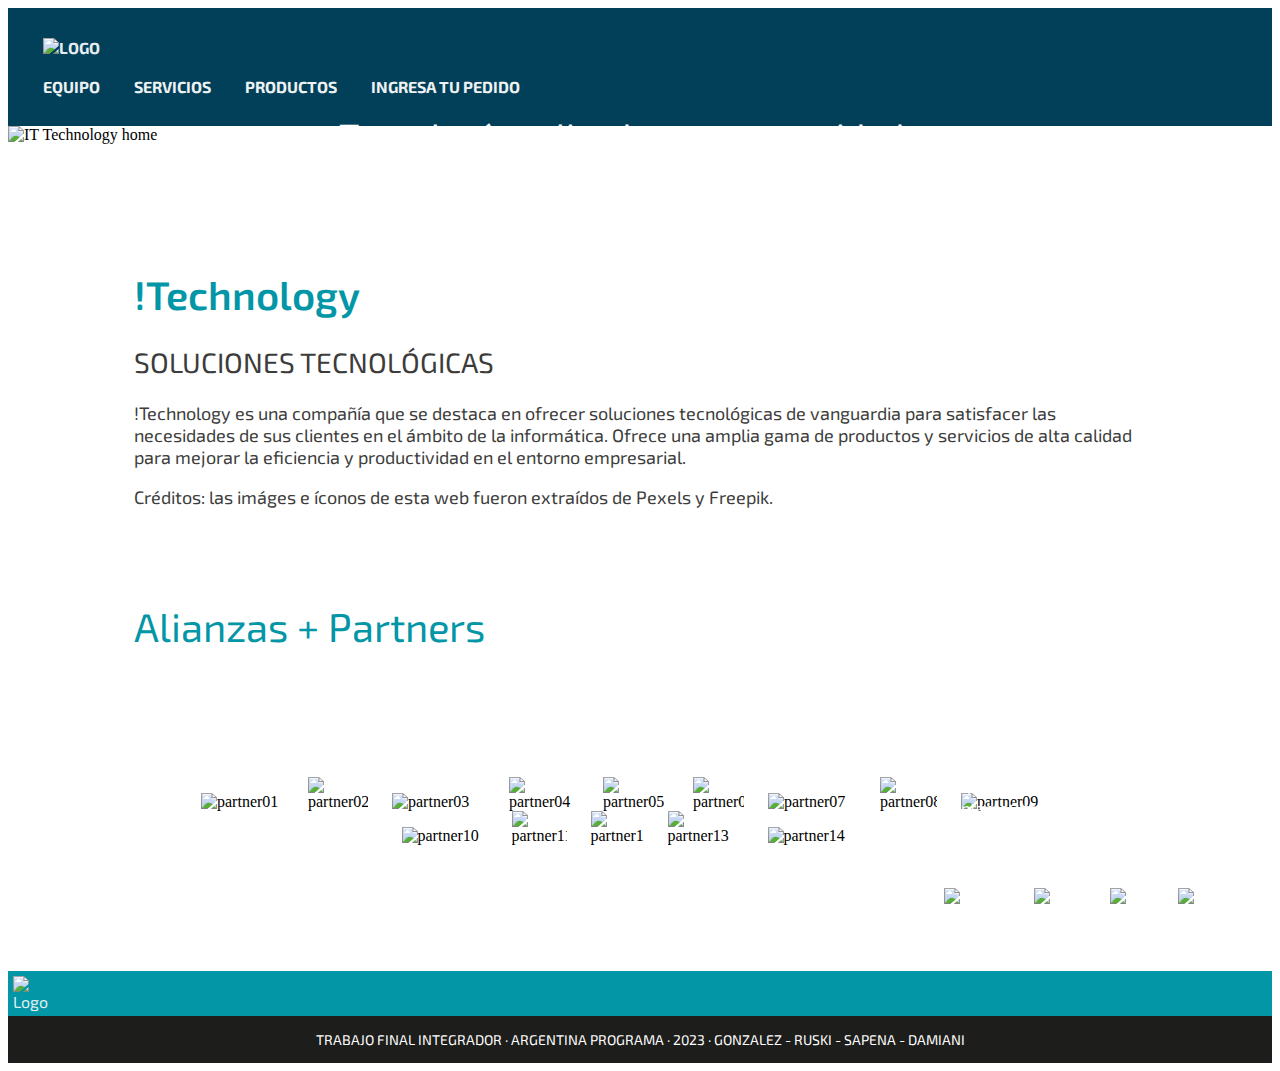
==== index.html @ aec3703e "Commit inicial" ====
<!DOCTYPE html>
<html lang="en">
<head>
    <meta charset="UTF-8">
    <meta http-equiv="X-UA-Compatible" content="IE=edge">
    <meta name="viewport" content="width=device-width, initial-scale=1.0">
    <title>IT Technology</title>
   <link rel="stylesheet" href="estilo.css">
   <link href="https://cdn.jsdelivr.net/npm/bootstrap@5.3.0-alpha3/dist/css/bootstrap.min.css" rel="stylesheet" integrity="sha384-KK94CHFLLe+nY2dmCWGMq91rCGa5gtU4mk92HdvYe+M/SXH301p5ILy+dN9+nJOZ" crossorigin="anonymous">
   <link href="https://fonts.googleapis.com/css2?family=Exo+2:wght@400;600;700&display=swap" rel="stylesheet">
</head>

<body>
   <header>
     <nav class="navbar navbar-expand-lg bg-body-tertiary navbar navbar-dark bg-dark"> 
        <div class="container-fluid">
        <div class="logo">
           <a href="#" target="_parent">
           <img src="./multimedia/logo_ittechnology.svg" alt="logo" width="100%"> </a>
        </div>
           <a href="./pages/equipo.html" class="navbar-brand">equipo</a>
           <a href="./pages/servicios.html" class="navbar-brand">servicios</a>
           <a href="./pages/productos.html" class="navbar-brand">productos</a>  
           <a href="./pages/pedido.html" class="navbar-brand">Ingresa tu pedido</a>   
          </div> 
      </nav>
    </header>

    <main>
       <div class="main">
        <div style="position: relative;">
          <img src="./multimedia/home_ittechnology - copia.png" alt="IT Technology home" width="100%">
          <div style="position: absolute; top: 50%; left: 50%; transform: translate(-50%, -50%);">
           <p id="fraseHome">Tecnología aplicada a tus necesidades</p>
         </div>
       </div> 

       <div class="centro">
         <h1>!Technology</h1> 
         <h2>SOLUCIONES TECNOLÓGICAS</h2> <!--(título 1 de esta página. Si bien cada línea tiene formato diferente, podemos diferenciarlo con css de modo que para el SEO la info quede completa. Les parece?)-->
         <span><p>!Technology es una compañía que se destaca en ofrecer soluciones 
            tecnológicas de vanguardia para satisfacer las necesidades de sus clientes en el ámbito de 
            la informática.
            Ofrece una amplia gama de productos y servicios de alta calidad para mejorar 
            la eficiencia y productividad en el entorno empresarial.</p>
            <p>Créditos: las imáges e íconos de esta web fueron extraídos de Pexels y Freepik.</p></span>
           <br>
           <br>
         <h3>Alianzas + Partners</h3>
        </div>
      </div>
         <div class="partners">
          <div style="display: flex; flex-wrap: wrap; flex-direction: column;">
           <ul>  
             <li><img src="./multimedia/logo_part01.svg" alt="partner01" width="83px"></li>
             <li><img src="./multimedia/logo_part02.svg" alt="partner02" width="60px"></li>
             <li><img src="./multimedia/logo_part03.svg" alt="partner03" width="93px"></li>
             <li><img src="./multimedia/logo_part04.svg" alt="partner04" width="70px"></li>
             <li><img src="./multimedia/logo_part05.svg" alt="partner05" width="66px"></li>
             <li><img src="./multimedia/logo_part06.svg" alt="partner06" width="51px"></li>
             <li><img src="./multimedia/logo_part07.svg" alt="partner07" width="88px"></li>
             <li><img src="./multimedia/logo_part08.svg" alt="partner08" width="57px"></li>
             <li><img src="./multimedia/logo_part09.svg" alt="partner09" width="98px"></li>
           </ul>
           <ul>
             <li><img src="./multimedia/logo_part10.svg" alt="partner10" width="86px"></li>
             <li><img src="./multimedia/logo_part11.svg" alt="partner11" width="55px"></li>
             <li><img src="./multimedia/logo_part12.svg" alt="partner12" width="53px"></li>
             <li><img src="./multimedia/logo_part13.svg" alt="partner13" width="76px"></li>
             <li><img src="./multimedia/logo_part14.svg" alt="partner14" width="91px"></li>
           </ul>
         </div>
        </div>
     </main>

<footer>
     <nav>
        <div class="row justify-content-around">
        <div class="container">
           <div class="logo-2">
             <img src="./multimedia/iso_footer.svg" alt="Logo" width="70%">
           </div>

           <div class="footer-links">
            <ul>
               <li><a class= letras href="./index.html">Inicio</a></li>
               <li><a class= letras href="./pages/equipo.html"> equipo </a></li>
               <li><a class= letras href="./pages/servicios.html"> servicios </a></li>
               <li><a class= letras href="./pages/productos.html"> productos </a></li>  
               <li><a class= letras href="./pages/pedido.html"> ingresá tu pedido </a></li>
            </ul>
            </div>
        </div>
     </nav>
        
        <div class="social-icons">
         <ul>
            <li> Bv. Pellegrini 2750. Santa Fe. Argentina </li>
            <li> +54 342 4572773 </li>
            <li><a class= letras href="mailto:contacto@ittechnochlogy.com" target="_blank">contacto@ittechnochlogy.com</a></li>
         </ul>
        </div>

        <div class="iconos">
           <ul>
            <li>
               <a class= letras href="https://www.instagram.com/github/" target="_blank">
               <img src="./multimedia/logo_ig.svg" alt="Instagram" width="30px"></a>
            </li> 
            <li>
               <a class= letras href="https://www.linkedin.com/company/github/" target="_blank">
               <img src="./multimedia/logo_lkn.svg" alt="Linkedin" width="30px"></a>
            </li>
            <li>
                <a class= letrashref="https://twitter.com/github" target="_blank">
               <img src="./multimedia/logo_twt.svg" alt="Twitter" width="30px"></a>
            </li>
            <li>
                <a class= letras href="https://www.youtube.com/watch?v=suzMNqDQiyU" target="_blank">
               <img src="./multimedia/logo_yt.svg" alt="YouTube" width="30px"></a>
            </li>
            </ul>
     </div>
     </div>
    </footer>

    <div class="mi-seccion">
  </p> TRABAJO FINAL INTEGRADOR · ARGENTINA PROGRAMA · <span>2023</span> · GONZALEZ - RUSKI - SAPENA - DAMIANI</p>           
 </div>
</body>
</html>
---- estilo.css ----
nav {
    background-color:#0396a7; 
}

nav a {
    text-decoration: none;
    background-color: none;
    color:none;
    padding: 10px 15px;
    display: inline-flex;
    font-family: 'Exo 2', sans-serif;
    font-weight: 700;
    font-size: 16px; 
    text-transform: uppercase; 
    justify-content: right;
    align-items: flex-start;
}

nav ul {
    background-color:#0396a7;
    list-style: none; 
    margin: 0; 
    padding: 0;
    display:inline-flex; 
    color:#024059; /*coloco color a las letras*/
    justify-content:left; /* Distribuye el espacio entre los elementos de la lista */
    align-items:flex-start; /* Centra verticalmente los elementos de la lista */
}

header {
    background-color:#024059;
    padding: 20px;
    border-color: none;
    margin: 0;
}

.header-container {
    display:inline-flex;
    align-items:flex-start;
    align-content: flex-start;
    background-color:#024059;
    font-family: 'Exo 2', sans-serif;
}

/* Estilo para la lista dentro de la clase "partners" */
.partners ul {
    list-style: none; /* Elimina los puntos de la lista */
    padding: 0; /* Elimina el relleno en la lista */
    display:inline-flex;
    align-items: center;
    align-content: center;
    justify-items: center;
    border-bottom: 10%;
}
  
  /* Estilo para los elementos de la lista dentro de la clase "partners" */
.partners li {
    display:inline-flex; /* Muestra los elementos en línea */
    align-content: center;
    justify-content:space-between;
    justify-items: center;
    margin-right: 20px; /* Agrega un margen derecho de 20px */
}

.container {
    background-color:#0396a7;
    display:inline-flex;
    justify-content:space-between;
    width: 50%;
    max-width: 50px;
    margin: 0 auto;
    color:#e1eef0;  
}
   
.container-fluid {
    background-color: #024059;
    padding: auto;
    text-decoration-color:none;
    color:#024059;
}

.navbar-brand {
    background-color: #024059;
    color: #eef2f3;
}

.logo img {
    justify-content: left;
    max-width: 100%;
    height: auto;
    background-color:#024059;
    color:#e6edf0;
}

.main #fraseHome {
    color:#ffffff;
    font-family: 'Exo 2', sans-serif;
    font-weight: 400;
    font-size: 220%;
}

.main h1 {
    color:#0396a7;
    font-family: 'Exo 2', sans-serif;
    font-weight: 600;
    font-size: 40px;
}

.main h2 {
    color:#3c3c3b;
    font-family: 'Exo 2', sans-serif;
    font-weight: 400;
    font-size: 28px;
    text-transform: capitalize;
}

.main h3 {
    color:#0396a7;
    font-family: 'Exo 2', sans-serif;
    font-weight: 400;
    font-size: 40px;
}

.main p {
    color:#3c3c3b;
    font-family: 'Exo 2', sans-serif;
    font-weight: 400;
    font-size: 18px;
}

footer {
    background-color:#0396a7; /* Fondo azul */
    color:#ffffff;
    text-decoration: white;
    font-family: 'Exo 2', sans-serif;
    font-weight: 400;
    font-size: 16px;
}

/*le coloco un tamaño al logo*/
.logo-2 {
    width: 20%;
    margin: 10%;
    position: relative;
}

 /*menu de la empresa*/
.footer-links ul {
    list-style: none;
    display: block;
    text-align:left;
    line-height: 1,5%; /*coloca un interlineado en el menu*/
    margin-left:-60%; /*centra el menu al lado del logo*/
    position: absolute;
    text-decoration: #ffffff;
    text-decoration-color: #ffffff;
}

/*datos sociales de la empresa*/
.social-icons ul {
    list-style: none;
    text-align:left;
    display: block;
    line-height: 1,5%;
    margin-left: 70%;
    max-width: 60%;
    margin-top: -20%;
    position: absolute;
}

.centro {
    width: 80%;
    margin: 10%;
}

.partners {
    margin: 10%;
}

.partners ul {
    display: block;
    margin: auto;
}

/*alineo la opcion de redes sociales*/
.iconos ul {
    display:inline-flex; /*coloca en linea los inconos*/
    list-style: none;
    margin-left: 70%;
    max-width: 60%;
    margin-top: -10%;
    position:absolute;
}

/*organizo los datos de la parte inferior*/
.parte_inferior {
    position: relative;
    height: 40px;
    background-color: #ffffff;
    text-align: center;
    display: flex;
    justify-content: space-around;
}

.mi-seccion {
    background-color:#1d1d1b;
    text-align: center;
    color:#ffffff;
    font-family: 'Exo 2', sans-serif;
    font-weight: 400;
    font-size: 14px;
    padding: 1px;
}

.letras {
    color:#ffffff
}
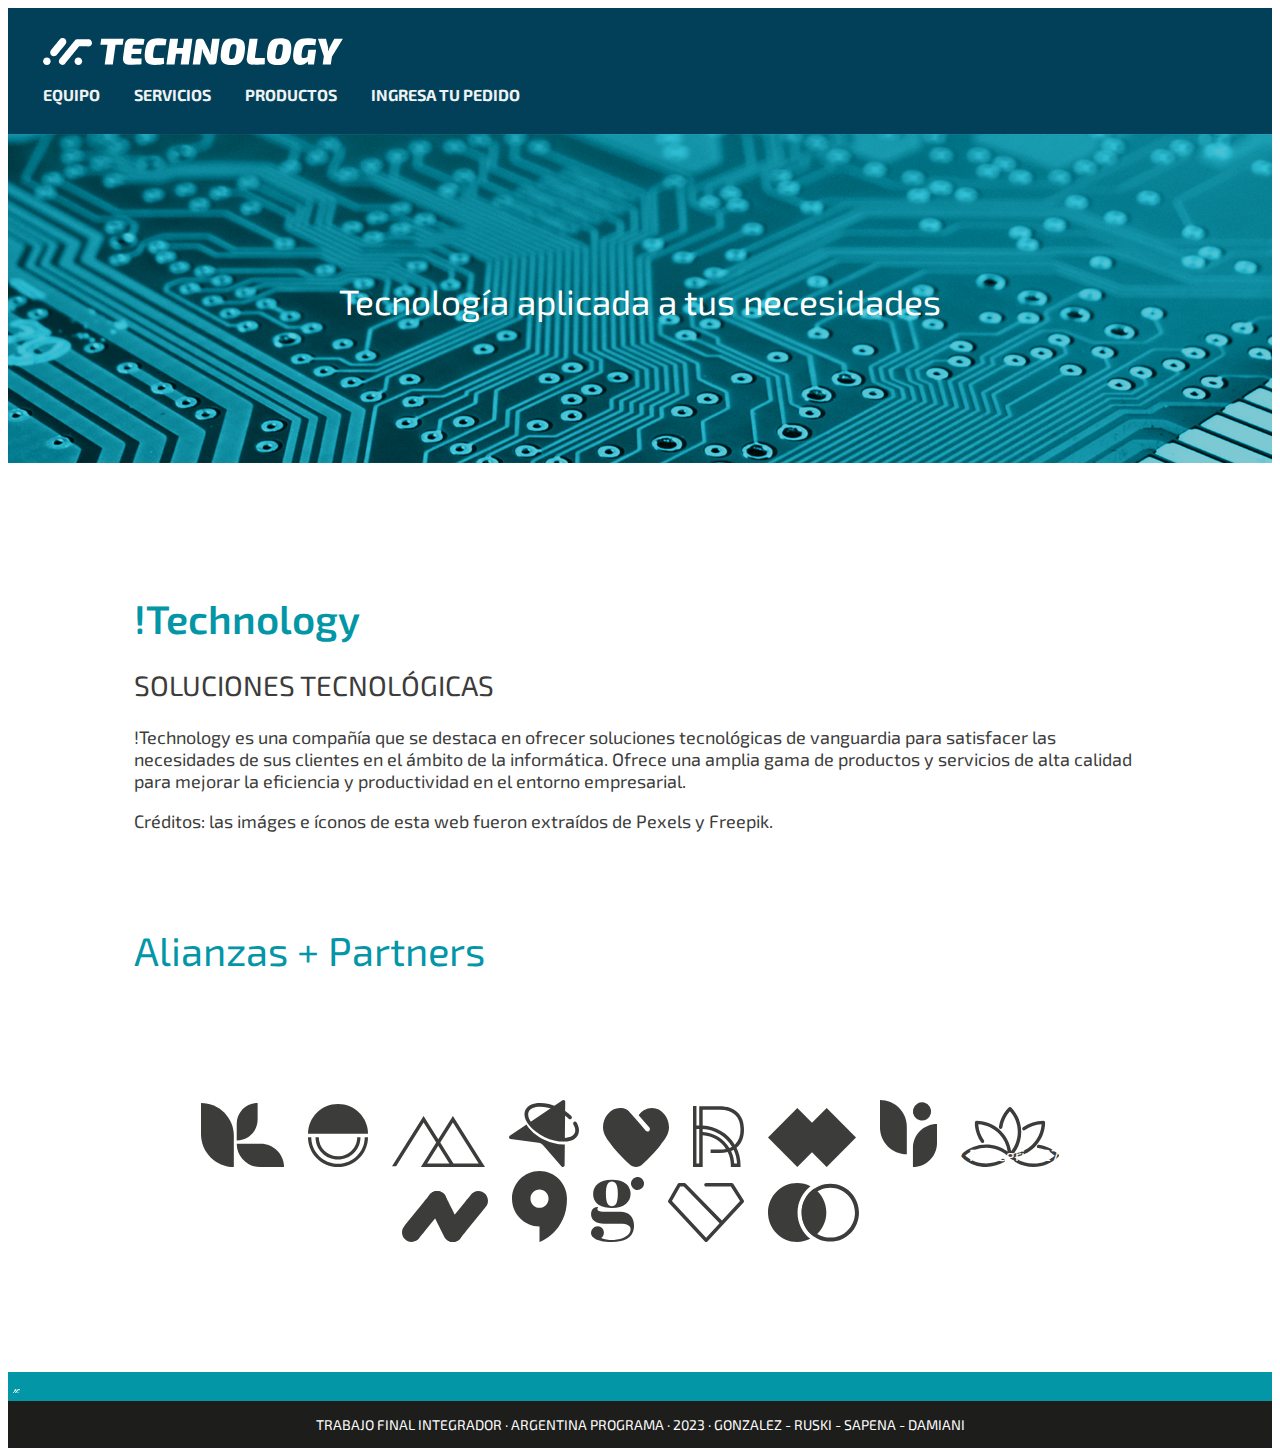
==== commit 93e355fc: "Update index.html" ====
--- a/index.html
+++ b/index.html
@@ -1,14 +1,14 @@
 <!DOCTYPE html>
 <html lang="en">
-<head>
-    <meta charset="UTF-8">
-    <meta http-equiv="X-UA-Compatible" content="IE=edge">
-    <meta name="viewport" content="width=device-width, initial-scale=1.0">
-    <title>IT Technology</title>
-   <link rel="stylesheet" href="estilo.css">
-   <link href="https://cdn.jsdelivr.net/npm/bootstrap@5.3.0-alpha3/dist/css/bootstrap.min.css" rel="stylesheet" integrity="sha384-KK94CHFLLe+nY2dmCWGMq91rCGa5gtU4mk92HdvYe+M/SXH301p5ILy+dN9+nJOZ" crossorigin="anonymous">
-   <link href="https://fonts.googleapis.com/css2?family=Exo+2:wght@400;600;700&display=swap" rel="stylesheet">
-</head>
+   <head>
+      <meta charset="UTF-8">
+      <meta http-equiv="X-UA-Compatible" content="IE=edge">
+      <meta name="viewport" content="width=device-width, initial-scale=1.0">
+      <title>servicios IT Technology</title>
+      <link rel="stylesheet" href="estilo.css">
+      <link href="https://cdn.jsdelivr.net/npm/bootstrap@5.3.0-alpha3/dist/css/bootstrap.min.css" rel="stylesheet" integrity="sha384-KK94CHFLLe+nY2dmCWGMq91rCGa5gtU4mk92HdvYe+M/SXH301p5ILy+dN9+nJOZ" crossorigin="anonymous">
+      <link href="https://fonts.googleapis.com/css2?family=Exo+2:wght@400;600;700&display=swap" rel="stylesheet">
+  </head>
 
 <body>
    <header>
--- a/estilo.css
+++ b/estilo.css
@@ -154,6 +154,7 @@
     position: absolute;
     text-decoration: #ffffff;
     text-decoration-color: #ffffff;
+    margin-top: 4%;
 }
 
 /*datos sociales de la empresa*/
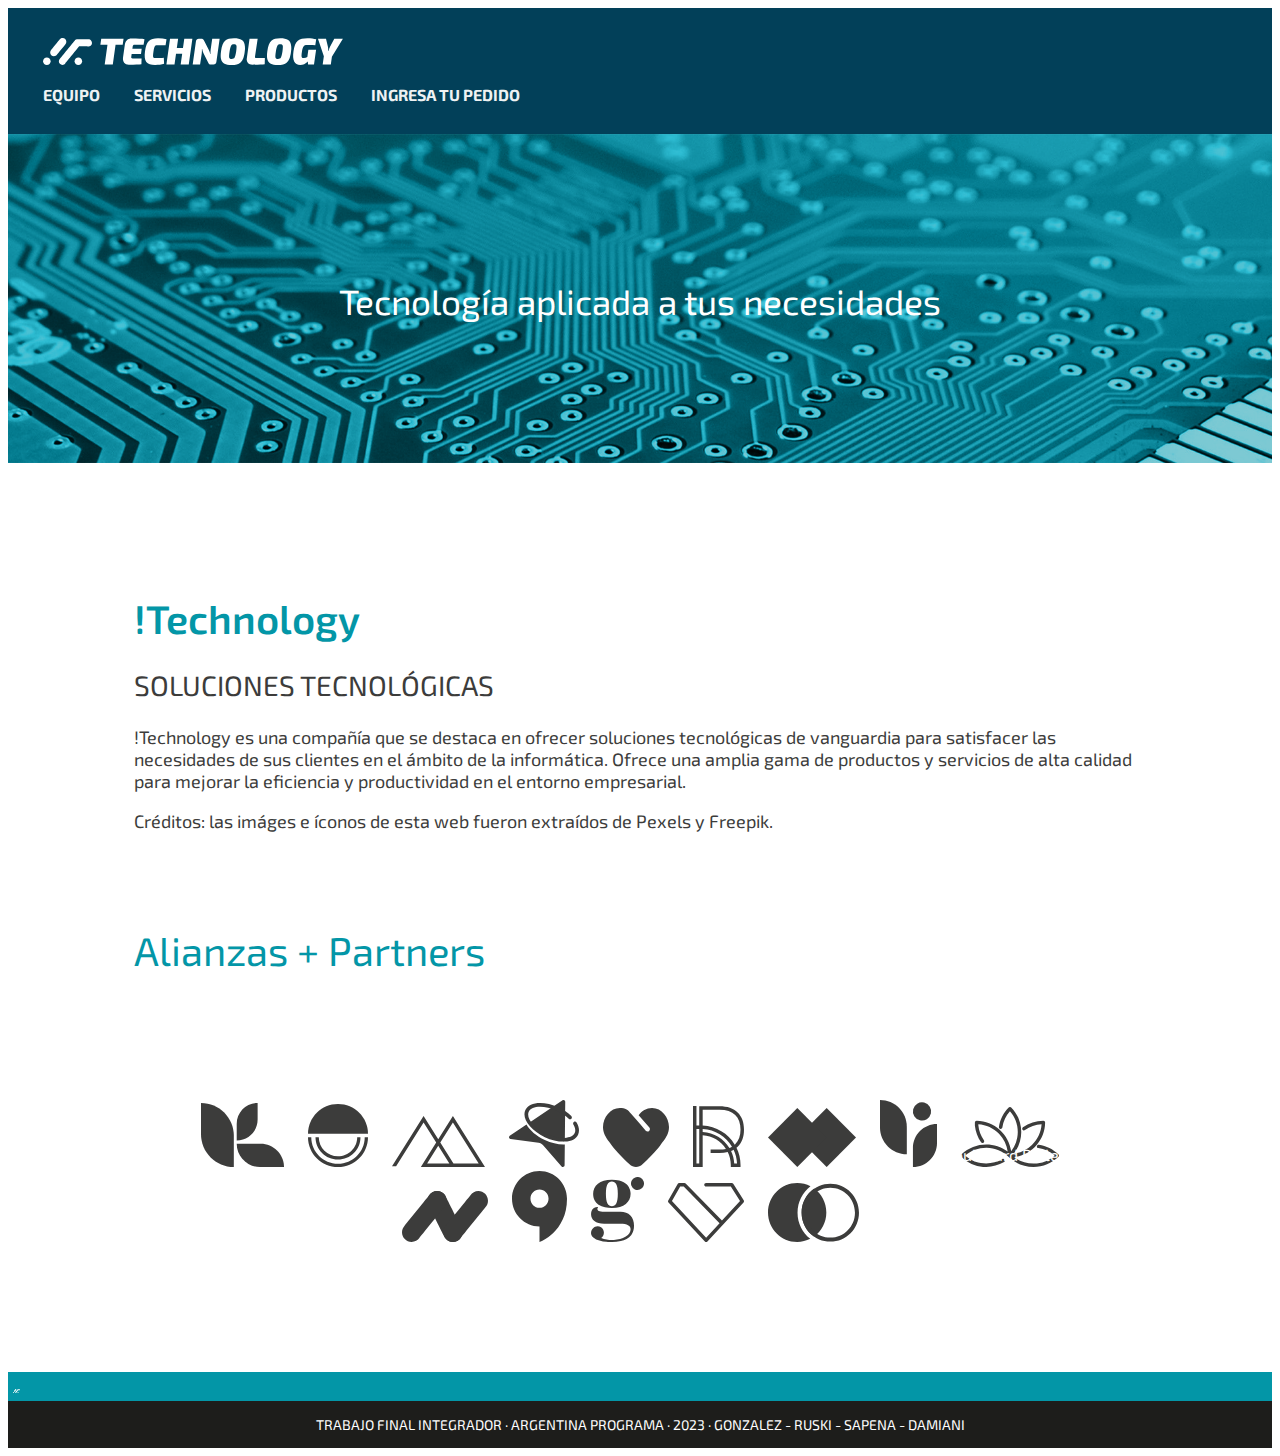
==== commit 359290b6: "Update index.html" ====
--- a/index.html
+++ b/index.html
@@ -29,7 +29,7 @@
     <main>
        <div class="main">
         <div style="position: relative;">
-          <img src="./multimedia/home_ittechnology - copia.png" alt="IT Technology home" width="100%">
+          <img class="imagencentro" src="./multimedia/home_ittechnology - copia.png" alt="IT Technology home" width="100%">
           <div style="position: absolute; top: 50%; left: 50%; transform: translate(-50%, -50%);">
            <p id="fraseHome">Tecnología aplicada a tus necesidades</p>
          </div>
@@ -73,7 +73,7 @@
         </div>
      </main>
 
-<footer>
+<footer class="footer">
      <nav>
         <div class="row justify-content-around">
         <div class="container">
@@ -95,7 +95,7 @@
         
         <div class="social-icons">
          <ul>
-            <li> Bv. Pellegrini 2750. Santa Fe. Argentina </li>
+            <li> Boulevard Pellegrini 2750. Santa Fe. Argentina </li>
             <li> +54 342 4572773 </li>
             <li><a class= letras href="mailto:contacto@ittechnochlogy.com" target="_blank">contacto@ittechnochlogy.com</a></li>
          </ul>
--- a/estilo.css
+++ b/estilo.css
@@ -216,3 +216,14 @@
 .letras {
     color:#ffffff
 }
+
+@media screen and (max-width: 768px) {
+    .navbar-navbar-expand-lg-bg-body-tertiary-navbar-navbar-dark-bg-dark, .main, .centro, .imagencentro, #frasehome, .row-justify-content-around, footer, .social-icons, .iconos, .footer-links ul{
+        grid-template-columns: 1fr; /* Una sola columna en dispositivos móviles */
+    }
+     .row-justify-content-around,  footer, .social-icons, .iconos, .footer-links ul{
+      background-size: auto;
+      padding: 60px 0;
+      grid-column: 2; 
+    }
+}
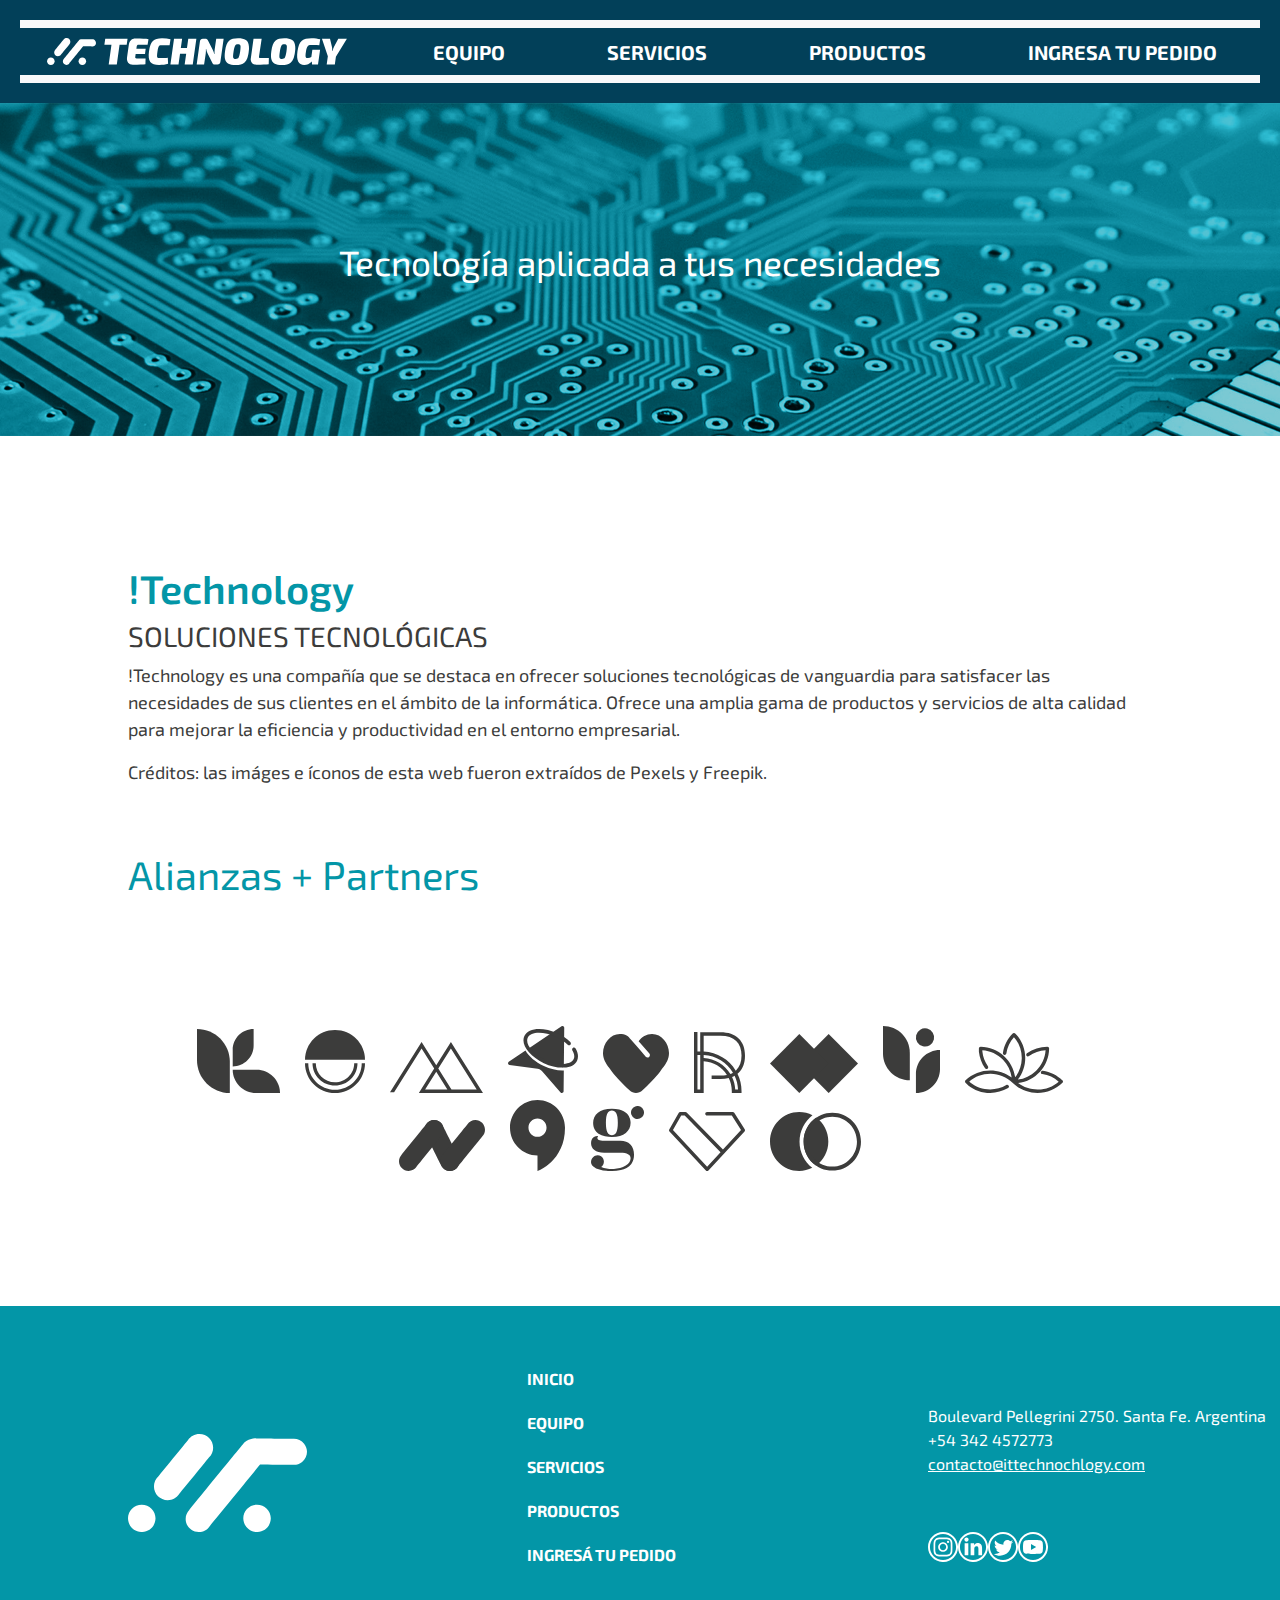
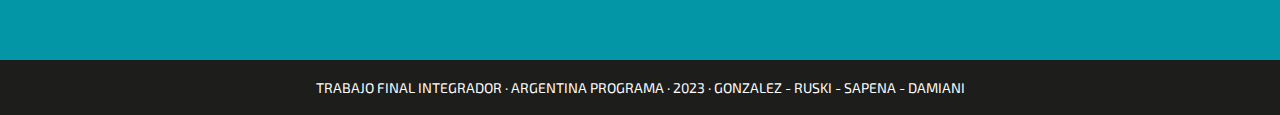
==== commit a3339e31: "correcion" ====
--- a/index.html
+++ b/index.html
@@ -6,7 +6,10 @@
       <meta name="viewport" content="width=device-width, initial-scale=1.0">
       <title>servicios IT Technology</title>
       <link rel="stylesheet" href="estilo.css">
-      <link href="https://cdn.jsdelivr.net/npm/bootstrap@5.3.0-alpha3/dist/css/bootstrap.min.css" rel="stylesheet" integrity="sha384-KK94CHFLLe+nY2dmCWGMq91rCGa5gtU4mk92HdvYe+M/SXH301p5ILy+dN9+nJOZ" crossorigin="anonymous">
+      <link href="https://cdn.jsdelivr.net/npm/bootstrap@5.3.3/dist/css/bootstrap.min.css" rel="stylesheet">
+      <script src="https://cdn.jsdelivr.net/npm/bootstrap@5.3.3/dist/js/bootstrap.bundle.min.js"></script>
+      <script src="https://cdn.jsdelivr.net/npm/@popperjs/core@2.11.8/dist/umd/popper.min.js" integrity="sha384-I7E8VVD/ismYTF4hNIPjVp/Zjvgyol6VFvRkX/vR+Vc4jQkC+hVqc2pM8ODewa9r" crossorigin="anonymous"></script>
+      <script src="https://cdn.jsdelivr.net/npm/bootstrap@5.3.3/dist/js/bootstrap.min.js" integrity="sha384-0pUGZvbkm6XF6gxjEnlmuGrJXVbNuzT9qBBavbLwCsOGabYfZo0T0to5eqruptLy" crossorigin="anonymous"></script>
       <link href="https://fonts.googleapis.com/css2?family=Exo+2:wght@400;600;700&display=swap" rel="stylesheet">
   </head>
 
@@ -112,7 +115,7 @@
                <img src="./multimedia/logo_lkn.svg" alt="Linkedin" width="30px"></a>
             </li>
             <li>
-                <a class= letrashref="https://twitter.com/github" target="_blank">
+                <a class= letras href="https://twitter.com/github" target="_blank">
                <img src="./multimedia/logo_twt.svg" alt="Twitter" width="30px"></a>
             </li>
             <li>
